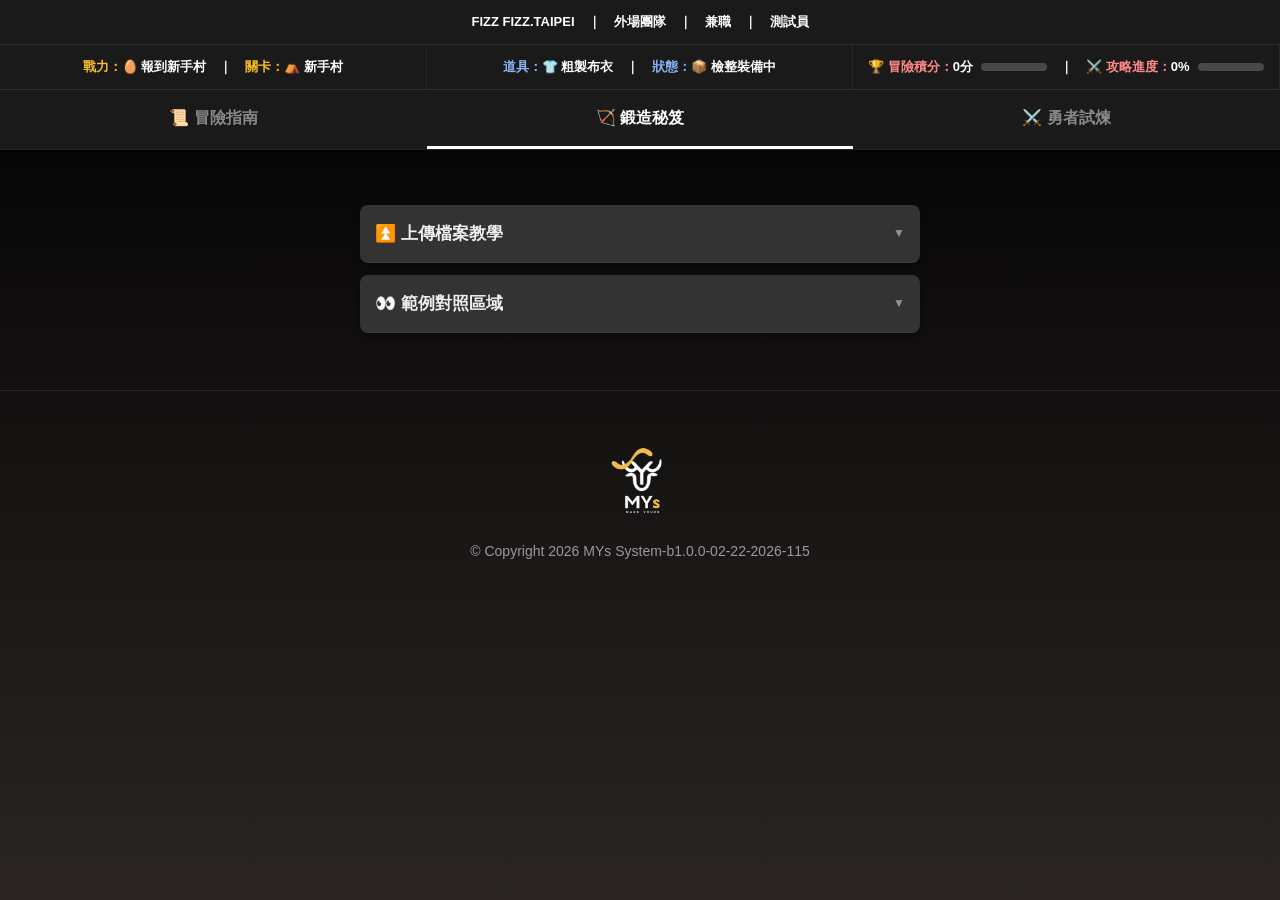
==== page2.html @ 0c234e60 "Add files via upload" ====
<!DOCTYPE html>
<html lang="zh-TW">
<head>
    <meta charset="UTF-8">
    <meta name="viewport" content="width=device-width, initial-scale=1.0">
    <title>💼 勇者入職試煉</title>
    
    <meta property="og:title" content="🛠️｜MYs系統｜新手村登入區" />
    <meta property="og:description" content="闖關冒險即將開始！詳閱任務指南並完成關卡，解鎖職場新身分！" />
    <meta property="og:image" content="https://meiyang0819.github.io/test/assets/img1/MYs_logo_去背1.png" />
    <meta property="og:type" content="website" />
    <meta property="og:url" content="https://mys0819.github.io/OCS/" />

    <link rel="stylesheet" href="style.css">
    <link rel="stylesheet" href="nav.css">
    <script src="game-engine.js"></script>
</head>
<body class="page-2">

    <div id="lightbox" onclick="this.style.display='none'">
        <img id="lightbox-img" src="">
    </div>

    <div class="sticky-bar" id="block-identity">
        <span class="dyn-company">載入中...</span>　｜　<span class="dyn-team">載入中...</span>　｜　<span class="dyn-type">載入中...</span>　｜　<span class="dyn-name">載入中...</span>
    </div>

    <div class="sticky-bar" id="block-status-1" style="top: 45px;">
        <span id="rank-text">載入中...</span>
    </div>

    <div class="sticky-bar" id="block-status-2" style="top: 90px;">
        <span id="status-tag">載入中...</span>
    </div>

    <div class="sticky-bar" id="block-status-3" style="top: 135px;">
        <span id="score-label" style="color:#ff8a8a;">🏆 冒險積分：</span><span id="score-text">0分</span>
        <div class="progress-track">
            <div class="progress-fill" id="score-fill" style="width: 0%;"></div>
        </div>　｜　<span id="prog-label" style="color:#ff8a8a;">⚔️ 攻略進度：</span><span id="prog-val">0%</span>
        <div class="progress-track">
            <div class="progress-fill" id="prog-fill" style="width: 0%;"></div>
        </div>
    </div>

    <nav class="nav-tabs" style="top: 180px;">
        <a href="index.html" class="tab-btn">📜 冒險指南</a>
        <a href="page2.html" class="tab-btn active">🏹 鍛造秘笈</a>
        <a href="#" class="tab-btn">⚔️ 勇者試煉</a>
    </nav>

    <main class="tab-content active">

        <details>
            <summary class="main-summary">⏫ 上傳檔案教學</summary>
            <div class="details-body" style="white-space: normal;">
                
                <div style="white-space: pre-wrap; margin-bottom: 15px; color: var(--details-textColor);">■ 上傳個人準備文件,請務必參考正確及錯誤範例.
■ 檔案須符合本公司限定規格.
■ 若規格錯誤則退件再重新上傳.</div>

                <strong style="display: block; font-size: 14px; color: var(--details-textColor); margin-bottom: 5px;">🍎 手機系統-IOS</strong>
                <div style="white-space: pre-wrap; line-height: 1.8; font-weight: bold; color: var(--details-textColor); background: var(--sample-boxBgColor); padding: 15px; border-radius: 8px; margin-bottom: 15px; border: 1px solid rgba(255,255,255,0.1); box-shadow: 0 1px 3px rgba(0,0,0,0.3);">點擊備忘錄
↓
點擊右下角
↓
點擊相機圖示
↓
點擊掃描文件  
↓
開始掃描
↓
存檔雲端上傳</div>

                <strong style="display: block; font-size: 14px; color: var(--details-textColor); margin-bottom: 5px;">🤖 手機系統-Android</strong>
                <div style="white-space: pre-wrap; line-height: 1.8; font-weight: bold; color: var(--details-textColor); background: var(--sample-boxBgColor); padding: 15px; border-radius: 8px; margin-bottom: 5px; border: 1px solid rgba(255,255,255,0.1); box-shadow: 0 1px 3px rgba(0,0,0,0.3);">點擊雲端硬碟
↓
點擊＋
↓
點擊掃描文件
↓
開始掃描
↓
存檔雲端上傳</div>

            </div>
        </details>

        <details>
            <summary class="main-summary" onclick="GameEngine.unlock('pg2-m-1', '範例對照區域', 2)">👀 範例對照區域</summary>
            <div class="details-body" style="white-space: normal;">
                <strong style="display: block; font-size: 14px; color: var(--details-textColor); margin-bottom: 8px;">📹 iPhone備忘錄掃描文件操作示範</strong>
                <figure class="sample-box" style="margin-top: 0; margin-bottom: 15px; padding: 5px;">
                    <video controls preload="metadata" style="max-width: 100%; border-radius: 4px; display: block;">
                        <source src="assets/ios掃描範例.mp4" type="video/mp4">
                    </video>
                </figure>
                
                <div style="margin-top: 5px; margin-bottom: 10px; font-weight: bold; color: var(--text-green);">以下為 ✅ 正確範例對照</div>
                <div class="horizontal-scroll">
                    <figure class="sample-box" onclick="zoomImg(this)">
                        <img class="sample-img" src="assets/體檢報告範本.jpg" alt="❗️體檢報告範本.jpg">
                        <figcaption class="sample-cap">✅ 正確範例-體檢報告上傳規格</figcaption>
                    </figure>
                    <figure class="sample-box" onclick="zoomImg(this)">
                        <img class="sample-img" src="assets/身分證範本-正面.jpg" alt="❗️身分證範本-正面.jpg">
                        <figcaption class="sample-cap">✅ 正確範例-身分證正面範本</figcaption>
                    </figure>
                    <figure class="sample-box" onclick="zoomImg(this)">
                        <img class="sample-img" src="assets/身分證範本-背面.png" alt="❗️身分證範本-背面.png">
                        <figcaption class="sample-cap">✅ 正確範例-身分證背面範本</figcaption>
                    </figure>
                    <figure class="sample-box" onclick="zoomImg(this)">
                        <img class="sample-img" src="assets/薪酬銀行範本.jpg" alt="❗️薪酬銀行範本.jpg">
                        <figcaption class="sample-cap">✅ 正確範例-薪資戶頭範本</figcaption>
                    </figure>
                </div>
                
                <div style="margin-top: 15px; margin-bottom: 10px; font-weight: bold; color: var(--text-red);">以下為 ❌ 錯誤範例對照</div>
                <div class="horizontal-scroll">
                    <figure class="sample-box" onclick="zoomImg(this)">
                        <img class="sample-img" src="assets/錯誤範例-1.jpg" alt="❗️錯誤範例-1.jpg">
                        <figcaption class="sample-cap">❌ 錯誤範例-需要好閱讀</figcaption>
                    </figure>
                    <figure class="sample-box" onclick="zoomImg(this)">
                        <img class="sample-img" src="assets/錯誤範例-2.jpg" alt="❗️錯誤範例-2.jpg">
                        <figcaption class="sample-cap">❌ 錯誤範例-四角未對四個角</figcaption>
                    </figure>
                    <figure class="sample-box" onclick="zoomImg(this)">
                        <img class="sample-img" src="assets/錯誤範例-3.jpg" alt="❗️錯誤範例-3.jpg">
                        <figcaption class="sample-cap">❌ 錯誤範例-有小手手入鏡</figcaption>
                    </figure>
                    <figure class="sample-box" onclick="zoomImg(this)">
                        <img class="sample-img" src="assets/戶頭錯誤範例.jpg" alt="❗️戶頭錯誤範例.jpg">
                        <figcaption class="sample-cap">❌ 錯誤範例-需要好閱讀</figcaption>
                    </figure>
                </div>
            </div>
        </details>
    </main>

    <footer class="footer">
        <img src="assets/MYs_logo_去背.png" alt="MYs Logo" class="footer-logo">
        © Copyright 2026 MYs System-b1.0.0-02-22-2026-115
    </footer>

    <script>
        const fetchedData = {
            companyName: "FIZZ FIZZ.TAIPEI", 
            team: "外場團隊",
            type: "兼職",
            userName: "測試員",
            currentProg: 0      
        };

        function applyData(data) {
            document.querySelectorAll('.dyn-company').forEach(el => el.innerText = data.companyName);
            document.querySelectorAll('.dyn-team').forEach(el => el.innerText = data.team);
            document.querySelectorAll('.dyn-type').forEach(el => el.innerText = data.type);
            document.querySelectorAll('.dyn-name').forEach(el => el.innerText = data.userName);
            const pVal = document.getElementById('prog-val');
            const pFill = document.getElementById('prog-fill');
            if(pVal && pFill) {
                pVal.innerText = data.currentProg + "%";
                pFill.style.width = data.currentProg + "%";
                const hue = (data.currentProg / 100) * 120;
                pFill.style.backgroundColor = `hsl(${hue}, 80%, 55%)`;
            }
        }

        function zoomImg(el) {
            const img = el.querySelector('img');
            if(img) {
                document.getElementById('lightbox-img').src = img.src;
                document.getElementById('lightbox').style.display = 'flex';
            }
        }

        window.onload = () => { applyData(fetchedData); };
    </script>
</body>
</html>
---- style.css ----
/* ================================================================
【 🎨 STYLE CONFIG - 全站通用視覺控制面板 】
描述：負責全站色彩、字體、摺疊選單與版權區視覺。
================================================================ */

:root {
  /* ------------------------------------------------------------
     📌 [全站暗黑背景與字體顏色定義]
     說明：統一管理全站的漸層底色與字體顏色，方便後續一鍵抽換
     ------------------------------------------------------------ */
  --bg-style-1: linear-gradient(0deg, rgba(43,37,37,1) 0%, rgba(0,0,0,1) 100%); /* 全站主底層背景：由深咖漸變至黑 */
  --bg-style-2: linear-gradient(180deg, #1a1a1a 0%, #333333 100%);              /* 備用背景：由極深灰漸變至深灰 */
  --bg-style-3: #262626;                                                        /* 純色背景：用於摺疊選單展開後的底色 */
  --main-textColor: #FFFFFF;                                                    /* 全站預設主要文字顏色：純白 */

  /* ------------------------------------------------------------
     📌 [分頁一：內容說明] 手冊與規範
     ------------------------------------------------------------ */
  --p1-headerColor: #1a1a1a;          /* 頂部兩層固定列 (極深灰) */
  --p1-bgColor: var(--bg-style-1);    /* 頁面背景套用漸層1號 */
  --p1-titleColor: #FFFFFF;           /* 頂部狀態列的文字顏色 */
  --p1-textColor: #FFFFFF;            /* 內容區的說明文字顏色 */

  /* ------------------------------------------------------------
     📌 [分頁二：上傳說明] 視覺化教學
     ------------------------------------------------------------ */
  --p2-headerColor: #1a1a1a;          /* 頂部兩層固定列 (極深灰) */
  --p2-bgColor: var(--bg-style-1);    /* 頁面背景套用漸層1號 */
  --p2-titleColor: #FFFFFF;           /* 頂部狀態列的文字顏色 */
  --p2-textColor: #FFFFFF;            /* 內容區的說明文字顏色 */

  /* ------------------------------------------------------------
     📌 [分頁三：報到流程] 動態闖關區 (未來擴充預留)
     ------------------------------------------------------------ */
  --p3-headerColor: #1a1a1a;   /* 頂部兩層固定列 (極深灰) */
  --p3-bgColor: var(--bg-style-1); /* 頁面背景套用漸層1號 */
  --p3-titleColor: #FFFFFF;    /* 頂部狀態列的文字顏色 */
  --p3-textColor: #FFFFFF;     /* 內容區的說明文字顏色 */

  /* ------------------------------------------------------------
     📂 [摺疊選單專用設定] 
     說明：控制所有 <details> 標籤的內外觀
     ------------------------------------------------------------ */
  --details-bgColor: #333333;         /* 摺疊框未展開時的預設底色 (深灰) */
  --details-subBgColor: #262626;      /* 摺疊框展開後的內部背景色 (更深的灰) */
  --details-titleColor: #efefef;      /* 摺疊框大標題的文字顏色 */
  --details-subTitleColor: #cccccc;   /* 小摺疊標題的文字顏色 */
  --details-textColor: #b7b7b7;       /* 摺疊框展開後的內文說明顏色 */
  --details-fontSize: 17px;           /* 大摺疊標題 (main-summary) */
  --details-subFontSize: 15px;        /* 小摺疊標題 (sub-summary) */
  --details-radius: 8px;              /* 摺疊框四周的圓角弧度 */

  /* ------------------------------------------------------------
     👀 [範例對照區專用設定]
     說明：控制上傳教學頁面的圖片卡片外觀
     ------------------------------------------------------------ */
  --sample-boxBgColor: #333333;    /* 圖片外框卡片的背景顏色 */
  --sample-boxRadius: 8px;         /* 圖片外框卡片的圓角弧度 */
  --sample-imgRadius: 4px;         /* 卡片內部圖片本身的圓角弧度 */
  --sample-capFontSize: 14px;      /* 圖片下方解說文字的字體大小 */

  /* ------------------------------------------------------------
     ©️ [版權區專用設定] Footer 控制
     ------------------------------------------------------------ */
  --footer-textColor: #999999; /* Footer 版權文字顏色 */
  --footer-fontSize: 14px;     /* Footer 版權文字大小 */

  /* ------------------------------------------------------------
     📐 [通用尺寸設定] 
     ------------------------------------------------------------ */
  --font-size-text: 14px;      /* 摺疊內文一般說明的字體大小 14px */
  --sticky-height: 45px;       /* 頂部固定列的高度 (每一層的高度) */
}

/* ================================================================
【 🏗️ 基礎架構 】
說明：重置瀏覽器預設樣式，確保跨平台顯示一致
================================================================ */

* { box-sizing: border-box; -webkit-tap-highlight-color: transparent; }

/* 全站圓潤字體與基礎設定 */
body { 
  margin: 0; 
  font-family: "Varela Round", "Nunito", "jf-openhuninn", "微軟正黑體", sans-serif; 
  transition: background 0.3s; 
  line-height: 1.6;
  color: var(--main-textColor);   /* 強制全域字體套用純白色 */
  min-height: 100vh;              /* 確保背景至少與螢幕等高，避免漸層斷層 */
}

/* 頂部固定列基礎樣式 (置中對齊) */
.sticky-bar {
  position: sticky;              /* 鎖定在畫面上方 */
  left: 0; right: 0;
  height: var(--sticky-height);  /* 呼叫上方設定的 45px */
  display: flex;
  align-items: center;           /* 垂直置中 */
  justify-content: center;       /* 水平置中 */
  padding: 0 15px;
  font-size: 13px;
  font-weight: bold;
  border-bottom: 1px solid rgba(255,255,255,0.1);   /* 底部加上淡淡的白線區隔 */
  z-index: 100;                                     /* 確保圖層在內容區之上 */
  white-space: nowrap;                              /* 禁止文字換行 */
  overflow: hidden;                                 /* 超出的文字隱藏 */
  text-overflow: ellipsis;                          /* 超出部分顯示刪節號 */
}
#block-identity { top: 0; }                                /* 第一層：身分列緊貼最頂端 */
#block-status-1 { top: var(--sticky-height); }             /* 第二層：戰力與狀態 */
#block-status-2 { top: calc(var(--sticky-height) * 2); }   /* 第三層：雙進度條專用 */

/* 短版進度條 (嵌入於狀態列中) */
.progress-track {
  width: 60px; /* 進度條總寬度 */
  background: rgba(255,255,255,0.2); /* 軌道底色改為半透明白 */
  height: 8px; /* 進度條高度 */
  border-radius: 4px; /* 軌道圓角 */
  overflow: hidden; 
  display: inline-block;
  vertical-align: middle; /* 與文字垂直置中對齊 */
  margin-left: 8px;
}
.progress-fill { background: #10b981; height: 100%; transition: width 0.5s ease, background-color 0.5s ease; } /* 綠色填滿區段與動畫(新增背景色漸變動畫) */

/* 🎨 顏色連動邏輯 (確保漸層背景正常顯示) */
/* 使用 background: var(...) 而不是 background-color: ，因為線性漸層是圖片屬性 */
body.page-1 { background: var(--p1-bgColor); background-attachment: fixed; color: var(--p1-textColor); }
body.page-1 .sticky-bar { background: var(--p1-headerColor); color: var(--p1-titleColor); }

body.page-2 { background: var(--p2-bgColor); background-attachment: fixed; color: var(--p2-textColor); }
body.page-2 .sticky-bar { background: var(--p2-headerColor); color: var(--p2-titleColor); }

/* 內容區與摺疊選單外部容器 */
.tab-content { 
  padding: 25px 20px;  /* 預留頂部與兩側空間避免被抬頭擋住 */
  max-width: 600px;    /* 電腦版最大寬度限制 */
  margin: 0 auto;      /* 水平置中 */
}

/* <details> 摺疊選單本體 */
details { 
  background-color: var(--details-bgColor);
  border-radius: var(--details-radius); 
  margin-bottom: 12px;                   /* 摺疊框之間的距離 */
  box-shadow: 0 2px 5px rgba(0,0,0,0.3); /* 暗黑模式下的陰影加深 */
  overflow: hidden;
}

/* <summary> 摺疊選單的標題列 */
summary { 
  padding: 15px; 
  font-weight: bold; 
  cursor: pointer; /* 滑鼠移過去變手勢 */
  list-style: none; /* 隱藏預設三角形 */
  display: flex; 
  justify-content: space-between; /* 標題與箭頭分居左右 */
  align-items: center; 
  color: var(--details-titleColor);
}

/* 自訂右側展開箭頭 */
summary::-webkit-details-marker { display: none; } /* 徹底隱藏 Safari/Chrome 預設箭頭 */
summary::after { content: "▼"; font-size: 12px; opacity: 0.5; }
details[open] > summary::after { content: "▲"; } /* 展開時變成向上箭頭 */

/* 分頁一下面框框展開後是這個顏色 #262626 */
details[open] > .details-body {
  background-color: var(--details-subBgColor);
}
details[open] > details {
  background-color: var(--details-subBgColor);
}

/* 摺疊選單展開後的內部說明文區塊 */
.details-body { 
  padding: 15px; 
  font-size: var(--font-size-text); 
  color: var(--details-textColor); 
  white-space: pre-wrap; /* 嚴格保留 HTML 內的換行與空格設定 */
}

/* 區分大標與小標的外觀 */
.main-summary { font-size: var(--details-fontSize); border-bottom: 1px solid rgba(255,255,255,0.05); } /* 大標下方加一條暗線 */
.sub-summary { background-color: rgba(255,255,255,0.03); font-size: var(--details-subFontSize); color: var(--details-subTitleColor); border-top: 1px solid rgba(255,255,255,0.05); } /* 小標上方加一條暗線區隔，並套用專屬顏色 */
details details { box-shadow: none; margin-bottom: 0; border-radius: 0; border: none; } /* 巢狀選單內層去除框線陰影 */

/* ================================================================
【 📱 教學框與對照區排版 】
說明：上傳教學頁面的圖片卡片與文字說明
================================================================ */

/* 範例對照區：外框樣式 (包含高度對齊邏輯) */
.sample-box {
  background-color: var(--sample-boxBgColor);
  border-radius: var(--sample-boxRadius);
  padding: 10px;
  margin-bottom: 15px;
  border: 1px solid rgba(255,255,255,0.1); /* 暗黑模式邊框 */
  margin-left: 0; margin-right: 0;
  width: 100%;
  box-shadow: 0 1px 3px rgba(0,0,0,0.3);
  display: flex; /* 啟用彈性佈局讓內部元素自動對齊 */
  flex-direction: column; /* 讓圖片在上，文字在下 */
  justify-content: space-between; /* 均分上下空間，確保文字對齊底部 */
  cursor: zoom-in; /* 滑鼠移上顯示放大鏡圖示 */
}

/* 範例對照區：圖片樣式 (統一大小且不變形) */
.sample-img {
  width: 100%;
  height: 180px; /* 強制所有圖片高度統一為 180px */
  object-fit: contain; /* 讓直圖跟橫圖都在 180px 內等比例縮放完整顯示，不會被切頭切尾 */
  background-color: rgba(255,255,255,0.03); /* 圖片兩側留白處給予極淡底色，增加質感 */
  border-radius: var(--sample-imgRadius);
  display: block;
  margin-bottom: 10px; 
}

/* 範例對照區：圖片下方解說文字 */
.sample-cap {
  font-size: var(--sample-capFontSize);
  color: var(--details-textColor);
  text-align: center; 
  line-height: 1.5;
  padding: 0 5px;
  font-weight: bold; 
  margin-top: auto; /* 若圖片高度不一，將文字強制推向最底端對齊 */
}

/* 版權宣告 Footer (含上方分隔線) */
.footer { 
  text-align: center; 
  padding: 40px 20px; 
  font-size: var(--footer-fontSize); 
  color: var(--footer-textColor); 
  line-height: 1.5; 
  border-top: 1px solid rgba(255,255,255,0.1); /* 暗黑模式下的淺白分隔線 */
  margin-top: 20px; 
}
.footer-logo { display: block; margin: 0 auto 10px; max-width: 100px; } 

/* 更細緻的文字顏色設定 (供評核標準使用) */
.text-green { color: #10b981; font-weight: bold; }
.text-red { color: #ef4444; font-weight: bold; }
.text-lightred { color: #ff8a8a; font-weight: bold; } /* 淺紅 */
.text-lightblue { color: #8ab4f8; font-weight: bold; } /* 淺藍 */

/* ================================================================
【 🎡 左右滑動專用容器 & 🔍 放大遮罩層 】
================================================================ */
.horizontal-scroll {
  display: flex; /* 讓內部圖片框橫向排列 */
  overflow-x: auto; /* 超出螢幕寬度時產生橫向捲軸 */
  gap: 12px; /* 圖片卡片之間的間隔 */
  padding-bottom: 15px; /* 預留底部空間給捲軸 */
  scroll-snap-type: x mandatory; /* 讓手指滑動時有吸附效果 */
  -webkit-overflow-scrolling: touch; /* 讓 iOS 滑動更順暢 */
}

/* 針對放在橫向滑動容器內的卡片，獨立設定寬度 */
.horizontal-scroll .sample-box {
  flex: 0 0 240px; /* 強制卡片寬度為 240px，不會被擠壓 */
  width: 240px;
  margin-bottom: 0; /* 移除預設的下方 margin */
  scroll-snap-align: start; /* 滑動停止時吸附卡片左側邊緣 */
}

/* 針對橫向捲軸進行美化 (隱藏醜醜的預設樣式) */
.horizontal-scroll::-webkit-scrollbar { height: 6px; } /* 捲軸高度縮小 */
.horizontal-scroll::-webkit-scrollbar-thumb { background: rgba(255,255,255,0.2); border-radius: 3px; } /* 捲軸拖曳區顏色 */

/* 點擊放大的全螢幕黑色遮罩層 */
#lightbox {
  position: fixed; z-index: 9999; top: 0; left: 0; width: 100%; height: 100%;
  background: rgba(0,0,0,0.9); display: none; align-items: center; justify-content: center;
  cursor: zoom-out;
}
#lightbox img { max-width: 95%; max-height: 90%; border-radius: 8px; object-fit: contain; }

/* 指定顏色文字樣式 */
.label-yellow { color: #fbbf24; }
.label-blue { color: #8ab4f8; }
.label-red { color: #ef4444; }

/* ================================================================
   【 🖥️ DESKTOP ADAPTIVE - 電腦版 2+1 合併佈局修正 】
   ================================================================ */
@media (min-width: 768px) {
    #block-status-1, #block-status-2, #block-status-3 {
        top: 45px !important;
        width: 33.33% !important;
        float: left;
        border-right: 1px solid rgba(255,255,255,0.05);
    }
    #block-identity {
        width: 100% !important;
        top: 0;
    }
    .nav-tabs {
        top: 90px !important;
        clear: both;
    }
    /* 縮減 padding-top，讓內容不再距離上方太遠 */
    .tab-content {
        padding-top: 55px !important; 
    }
    .progress-track {
        width: 80px;
    }
}
---- nav.css ----
/* ================================================================
【 🔘 NAV TABS CONFIG - 導覽列獨立視覺 】
描述：負責三個分頁切換按鈕的固定位置、層級與點擊狀態。
================================================================ */

.nav-tabs { 
  display: flex;        /* 啟用彈性佈局，讓三個按鈕平分寬度並排 */
  background: #1a1a1a;  /* 配合暗黑模式，背景改為極深灰 */
  position: sticky;     /* 鎖定在頁面上方不動 */
  top: calc(45px * 3);  /* 黏在三層狀態列下方 (45px*3=135px的位置) */
  z-index: 90;          /* 層級設定：確保低於上方狀態列(100)，但高於下方內容區 */
  box-shadow: 0 2px 5px rgba(0,0,0,0.5); /* 底部陰影加深以融入暗黑背景 */
  border-bottom: 1px solid rgba(255,255,255,0.05); /* 底部增加極淡分隔線 */
}

.tab-btn { 
  flex: 1;                  /* 三個按鈕各佔 33.3% 寬度 */
  text-align: center;       /* 文字水平居中 */
  text-decoration: none;    /* 去除超連結預設底線 */
  padding: 15px 0;          /* 按鈕上下內邊距，控制按鈕整體高度 */
  font-weight: bold;        /* 字體加粗 */
  color: #888888;           /* 未選中時的文字顏色改為淺灰 */
  font-size: 16px;          /* 字體大小設定 */
  border-bottom: 3px solid transparent; /* 預留 3px 的底線位置，防止切換時畫面跳動 */
  transition: all 0.2s ease; /* 切換分頁時的顏色平滑過渡動畫 */
}

/* 當前被選中 (Active) 的分頁標籤樣式 */
.tab-btn.active { 
  color: #FFFFFF; /* 選中時文字亮白 */
  border-bottom: 3px solid #FFFFFF; /* 選中時底部粗線亮白 */
}

/* 手機點擊效果優化 */
.tab-btn:active {
  background-color: rgba(255,255,255,0.05); /* 手指觸碰瞬間，給予淡淡的白色反饋背景 */
}
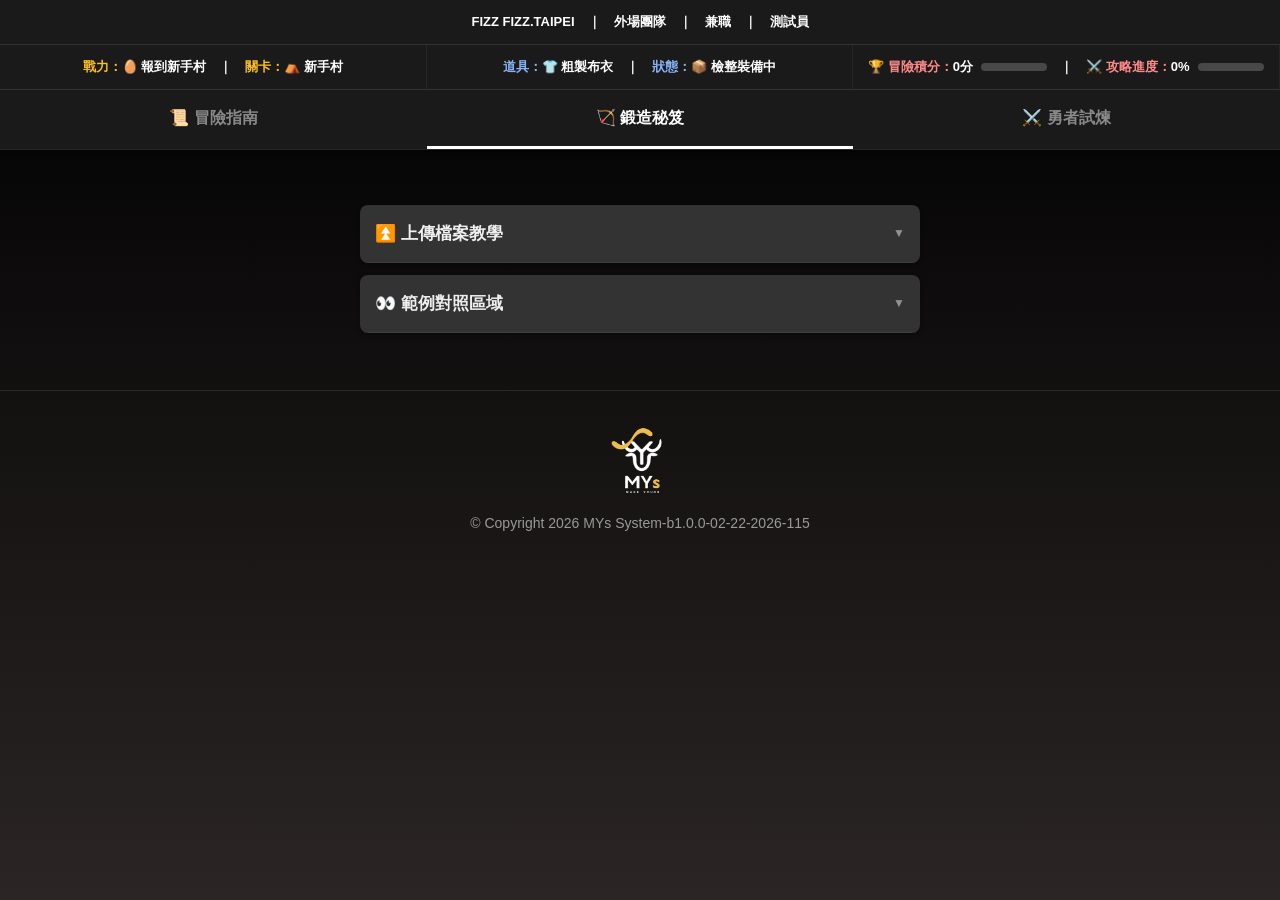
==== commit fe3ac955: "Update page2.html" ====
--- a/page2.html
+++ b/page2.html
@@ -7,9 +7,9 @@
     
     <meta property="og:title" content="🛠️｜MYs系統｜新手村登入區" />
     <meta property="og:description" content="闖關冒險即將開始！詳閱任務指南並完成關卡，解鎖職場新身分！" />
-    <meta property="og:image" content="https://meiyang0819.github.io/test/assets/img1/MYs_logo_去背1.png" />
+    <meta property="og:image" content="https://mys0819.github.io/MYs/assets/img1/MYs_logo_去背1.png" />
     <meta property="og:type" content="website" />
-    <meta property="og:url" content="https://mys0819.github.io/OCS/" />
+    <meta property="og:url" content="https://mys0819.github.io/test/" />
 
     <link rel="stylesheet" href="style.css">
     <link rel="stylesheet" href="nav.css">
@@ -46,7 +46,7 @@
     <nav class="nav-tabs" style="top: 180px;">
         <a href="index.html" class="tab-btn">📜 冒險指南</a>
         <a href="page2.html" class="tab-btn active">🏹 鍛造秘笈</a>
-        <a href="#" class="tab-btn">⚔️ 勇者試煉</a>
+        <a href="page3.html" class="tab-btn">⚔️ 勇者試煉</a>
     </nav>
 
     <main class="tab-content active">
@@ -87,7 +87,7 @@
         </details>
 
         <details>
-            <summary class="main-summary" onclick="GameEngine.unlock('pg2-m-1', '範例對照區域', 2)">👀 範例對照區域</summary>
+            <summary class="main-summary" onclick="GameEngine.unlock(event, 'pg2-m-1', '範例對照區域', 2)">👀 範例對照區域</summary>
             <div class="details-body" style="white-space: normal;">
                 <strong style="display: block; font-size: 14px; color: var(--details-textColor); margin-bottom: 8px;">📹 iPhone備忘錄掃描文件操作示範</strong>
                 <figure class="sample-box" style="margin-top: 0; margin-bottom: 15px; padding: 5px;">
@@ -149,8 +149,7 @@
             companyName: "FIZZ FIZZ.TAIPEI", 
             team: "外場團隊",
             type: "兼職",
-            userName: "測試員",
-            currentProg: 0      
+            userName: "測試員"
         };
 
         function applyData(data) {
@@ -158,14 +157,6 @@
             document.querySelectorAll('.dyn-team').forEach(el => el.innerText = data.team);
             document.querySelectorAll('.dyn-type').forEach(el => el.innerText = data.type);
             document.querySelectorAll('.dyn-name').forEach(el => el.innerText = data.userName);
-            const pVal = document.getElementById('prog-val');
-            const pFill = document.getElementById('prog-fill');
-            if(pVal && pFill) {
-                pVal.innerText = data.currentProg + "%";
-                pFill.style.width = data.currentProg + "%";
-                const hue = (data.currentProg / 100) * 120;
-                pFill.style.backgroundColor = `hsl(${hue}, 80%, 55%)`;
-            }
         }
 
         function zoomImg(el) {
--- a/style.css
+++ b/style.css
@@ -9,25 +9,25 @@
      說明：統一管理全站的漸層底色與字體顏色，方便後續一鍵抽換
      ------------------------------------------------------------ */
   --bg-style-1: linear-gradient(0deg, rgba(43,37,37,1) 0%, rgba(0,0,0,1) 100%); /* 全站主底層背景：由深咖漸變至黑 */
-  --bg-style-2: linear-gradient(180deg, #1a1a1a 0%, #333333 100%);              /* 備用背景：由極深灰漸變至深灰 */
-  --bg-style-3: #262626;                                                        /* 純色背景：用於摺疊選單展開後的底色 */
-  --main-textColor: #FFFFFF;                                                    /* 全站預設主要文字顏色：純白 */
+  --bg-style-2: linear-gradient(180deg, #1a1a1a 0%, #333333 100%);             /* 備用背景：由極深灰漸變至深灰 */
+  --bg-style-3: #262626;                                                      /* 純色背景：用於摺疊選單展開後的底色 */
+  --main-textColor: #FFFFFF;                                                  /* 全站預設主要文字顏色：純白 */
 
   /* ------------------------------------------------------------
      📌 [分頁一：內容說明] 手冊與規範
      ------------------------------------------------------------ */
-  --p1-headerColor: #1a1a1a;          /* 頂部兩層固定列 (極深灰) */
-  --p1-bgColor: var(--bg-style-1);    /* 頁面背景套用漸層1號 */
-  --p1-titleColor: #FFFFFF;           /* 頂部狀態列的文字顏色 */
-  --p1-textColor: #FFFFFF;            /* 內容區的說明文字顏色 */
+  --p1-headerColor: #1a1a1a;         /* 頂部兩層固定列 (極深灰) */
+  --p1-bgColor: var(--bg-style-1);   /* 頁面背景套用漸層1號 */
+  --p1-titleColor: #FFFFFF;          /* 頂部狀態列的文字顏色 */
+  --p1-textColor: #FFFFFF;           /* 內容區的說明文字顏色 */
 
   /* ------------------------------------------------------------
      📌 [分頁二：上傳說明] 視覺化教學
      ------------------------------------------------------------ */
-  --p2-headerColor: #1a1a1a;          /* 頂部兩層固定列 (極深灰) */
-  --p2-bgColor: var(--bg-style-1);    /* 頁面背景套用漸層1號 */
-  --p2-titleColor: #FFFFFF;           /* 頂部狀態列的文字顏色 */
-  --p2-textColor: #FFFFFF;            /* 內容區的說明文字顏色 */
+  --p2-headerColor: #1a1a1a;         /* 頂部兩層固定列 (極深灰) */
+  --p2-bgColor: var(--bg-style-1);   /* 頁面背景套用漸層1號 */
+  --p2-titleColor: #FFFFFF;          /* 頂部狀態列的文字顏色 */
+  --p2-textColor: #FFFFFF;           /* 內容區的說明文字顏色 */
 
   /* ------------------------------------------------------------
      📌 [分頁三：報到流程] 動態闖關區 (未來擴充預留)
@@ -231,14 +231,18 @@
 /* 版權宣告 Footer (含上方分隔線) */
 .footer { 
   text-align: center; 
-  padding: 40px 20px; 
+  padding: 20px 20px; /* 這裡原本是 40px，改成 20px 讓整個 Footer 往上移，離上面內容近一點 */
   font-size: var(--footer-fontSize); 
   color: var(--footer-textColor); 
   line-height: 1.5; 
-  border-top: 1px solid rgba(255,255,255,0.1); /* 暗黑模式下的淺白分隔線 */
+  border-top: 1px solid rgba(255,255,255,0.1); 
   margin-top: 20px; 
 }
-.footer-logo { display: block; margin: 0 auto 10px; max-width: 100px; } 
+.footer-logo { 
+  display: block; 
+  margin: 0 auto 2px; /* 這裡原本下面是 10px，改成 2px 讓商標跟底下的 v1.0.0 文字靠得非常近 */
+  max-width: 100px; 
+}
 
 /* 更細緻的文字顏色設定 (供評核標準使用) */
 .text-green { color: #10b981; font-weight: bold; }
@@ -309,3 +313,50 @@
         width: 80px;
     }
 }
+
+/* ================================================================
+   【 ✨ 動畫特效專區：飄浮數字與超級閃爍高光 】
+   ================================================================ */
+
+/* 滑鼠點擊飄出加分數字 */
+.floating-score {
+    position: fixed;
+    color: #fbbf24;       /* 金色 */
+    font-weight: bold;
+    font-size: 24px;      /* 字體稍微加大 */
+    pointer-events: none;
+    z-index: 10001;
+    text-shadow: 0 2px 4px rgba(0,0,0,0.8);
+    animation: floatUp 2s ease-out forwards;
+}
+
+@keyframes floatUp {
+    0% { opacity: 1; transform: translateY(0) scale(1); }
+    50% { opacity: 1; transform: translateY(-30px) scale(1.4); }
+    100% { opacity: 0; transform: translateY(-60px) scale(1); }
+}
+
+/* 頂部文字與數值的超級晉升閃爍特效 */
+.rank-flash {
+    animation: superGlowText 1.5s ease-in-out forwards;
+    display: inline-block; /* 確保 transform 放大有作用 */
+}
+
+@keyframes superGlowText {
+    0% { text-shadow: none; transform: scale(1); color: inherit; }
+    30% { text-shadow: 0 0 20px #fbbf24, 0 0 40px #fbbf24, 0 0 60px #ffffff; transform: scale(1.2); color: #ffffff; }
+    70% { text-shadow: 0 0 20px #fbbf24, 0 0 40px #fbbf24, 0 0 60px #ffffff; transform: scale(1.2); color: #ffffff; }
+    100% { text-shadow: none; transform: scale(1); color: inherit; }
+}
+
+/* 進度條專用的超級閃爍特效 (連外框一起發光) */
+.bar-flash {
+    animation: superGlowBar 1.5s ease-in-out forwards;
+}
+
+@keyframes superGlowBar {
+    0% { box-shadow: none; filter: brightness(1); }
+    30% { box-shadow: 0 0 15px #fbbf24, 0 0 30px #ffffff; filter: brightness(1.5); }
+    70% { box-shadow: 0 0 15px #fbbf24, 0 0 30px #ffffff; filter: brightness(1.5); }
+    100% { box-shadow: none; filter: brightness(1); }
+}
